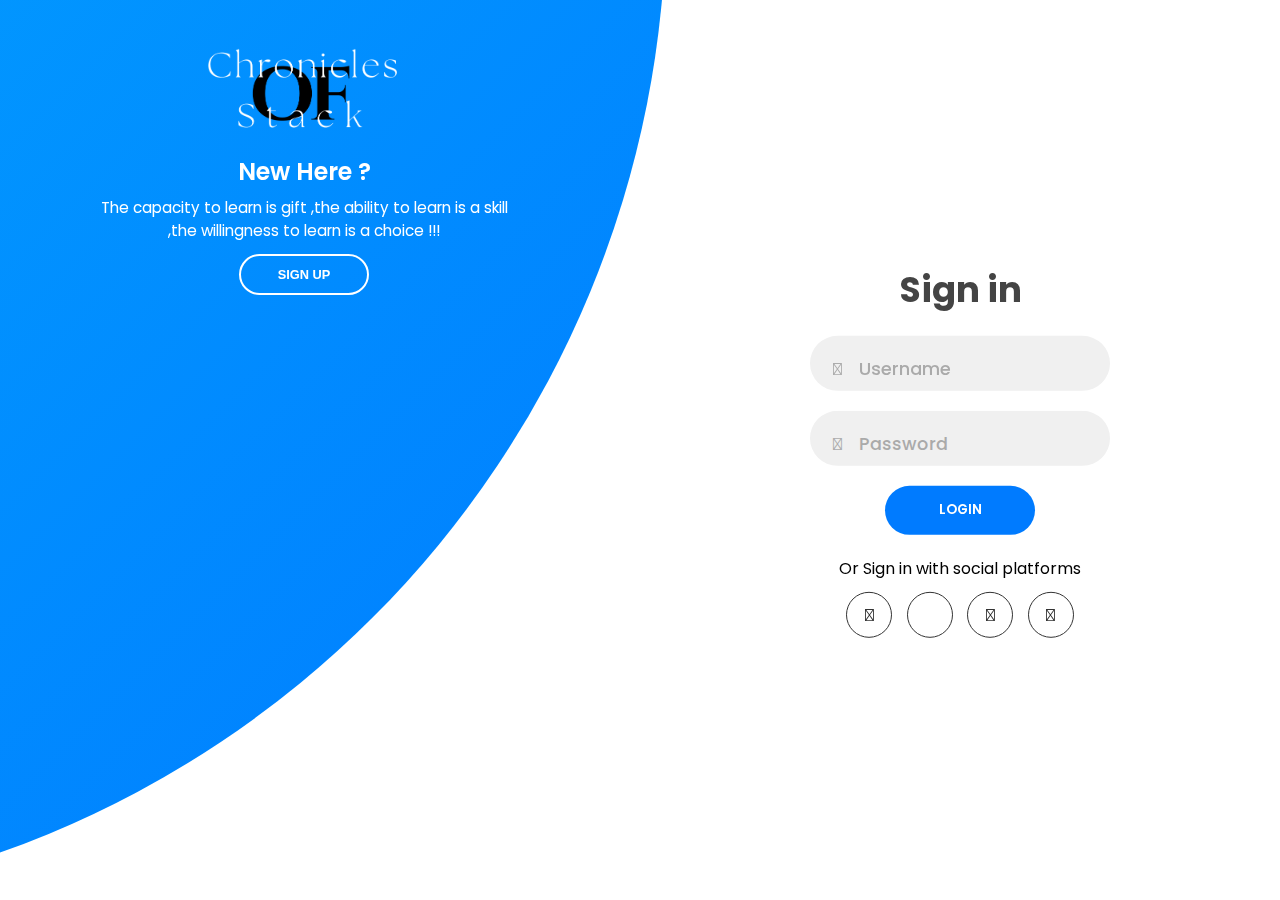
==== index.html @ d0fbfce1 "Add files via upload" ====
<!DOCTYPE html>
<html lang="en">
<head>
 <meta charset="UTF-8">
 <meta http-equiv="X-UA-Compatible" content="IE=edge">
 <meta name="viewport" content="width=device-width, initial-scale=1.0">
 <script 
 src="https://kit.fontawesome.com/64d58efce2.js"
 crossorigin="anonymous"></script>
 <title>Chronicles Of Stack</title>
 <link rel="preconnect" href="https://fonts.gstatic.com">
<link href="https://fonts.googleapis.com/css2?family=Baloo+Tammudu+2&display=swap" rel="stylesheet">
<link rel="stylesheet" href="./style1.css">
<link rel="stylesheet" href="https:..cdnjs.cloudflare.com/ajax/libs/font-awesome/4.7.0/css/font-awesome.min.css">

</head>
<body>
<div class="container">
    <div class="forms-container">
        <div class="signin-signup">
            <form action="./home1.html" class="sign-in-form">
                <h2 class="title">Sign in</h2>
                <div class="input-field">
                    <i class="fas fa-user"></i>
                    <input type="text" placeholder="Username">
                </div>
                <div class="input-field">
                    <i class="fas fa-lock"></i>
                    <input type="password" placeholder="Password">
                </div>
                <input type="submit" value="Login" class="btn solid">

                <p class="social-text">Or Sign in with social platforms</p>
                <div class="social-media">
                    <a href="#" class="social-icon">
                        <i class="fab fa-facebook-f"></i>
                    </a>
                    <a href="#" class="social-icon">
                        <i class="fab fa-linkedin-in"></i>
                    </a>
                    <a href="#" class="social-icon">
                        <i class="fab fa-twitter"></i>
                    </a>
                    <a href="#" class="social-icon">
                        <i class="fab fa-google"></i>
                    </a>
                </div>
            </form>
            <form action="" class="sign-up-form">
                <h2 class="title">Sign up</h2>
                <div class="input-field">
                    <i class="fas fa-user"></i>
                    <input type="text" placeholder="Username">
                </div>
                <div class="input-field">
                    <i class="fas fa-envelope"></i>
                    <input type="text" placeholder="Email">
                </div>
                <div class="input-field">
                    <i class="fas fa-lock"></i>
                    <input type="password" placeholder="Password">
                </div>
                <input type="submit" value="Sign up" class="btn solid">

                <p class="social-text">Or Sign Up with social platforms</p>
                <div class="social-media">
                    <a href="#" class="social-icon">
                        <i class="fab fa-facebook-f"></i>
                    </a>
                    <a href="#" class="social-icon">
                        <i class="fab fa-linkedin-in"></i>
                    </a>
                    <a href="#" class="social-icon">
                        <i class="fab fa-twitter"></i>
                    </a>
                    <a href="#" class="social-icon">
                        <i class="fab fa-google"></i>
                    </a>
                </div>
            </form>
        </div>
    </div>
    <div class="panels-container">
        <div class="panel left-panel">
            <div class="content">
                <img src="COS1.png" height="80px" width="200px">
                <br><br>
                <h3>New Here ?</h3>
                <p>The capacity to learn is gift ,the ability to learn is a skill ,the willingness to learn is a choice !!!</p>
                <button class="btn transparent" id="sign-up-btn">Sign up</button>
            </div>
            <img src="doctorsvg1.svg" class="image"alt="">
        </div>

        <div class="panel right-panel">
            <div class="content">
                <img src="COS1.png" height="80px" width="200px">
                <br><br>
                <h3>One of us ?</h3>
                <p>"Learn continually - there's always "one more thing" to learn!"</p>
                <button class="btn transparent" id="sign-in-btn">Sign in</button>
            </div>
            <img src="doctorsvg2.svg" class="image"alt="">
        </div>
    </div>
</div>
<script src="app.js"></script>
</body>
</html>
---- style1.css ----
@import url('https://fonts.googleapis.com/css2?family=Poppins:wght@200;300;400;500;600;700;800&display=swap');

* {
    padding: 0;
    margin: 0;
    box-sizing: border-box;
}

body, input {
    font-family: 'Poppins', sans-serif;
}

.container {
    position: relative;
    width: 100%;
    min-height: 100vh;
    background-color: #fff;
    overflow: hidden;
}

.container:before {
    content: '';
    position: absolute;
    width: 2000px;
    height: 2000px;
    border-radius: 50%;
    background: linear-gradient(-45deg,#007bff, #04befe);
    top: -10%;
    right: 48%;
    transform: translateY(-50%);
    z-index: 6;
    transition: 1.8s ease-in-out;
}

.forms-container {
    position: absolute;
    width: 100%;
    height: 100%;
    top: 0;
    left: 0;
}

.signin-signup {
    position: absolute;
    top: 50%;
    left: 75%;
    transform: translate(-50%, -50%);
    width: 50%;
    display: grid;
    grid-template-columns: 1fr;
    z-index: 5;
    transition: 1s 0.7s ease-in-out;
}

form {
    display: flex;
    align-items: center;
    justify-content: center;
    flex-direction: column;
    grid-column: 1 / 2;
    grid-row: 1 / 2;
    padding: 0 5rem;
    overflow: hidden;
    transition: 0.2s 0.7s ease-in-out;
}

form.sign-in-form {
    z-index: 2;
}

form.sign-up-form {
    z-index: 1;
    opacity: 0;
}

.title {
    font-size: 2.2rem;
    color: #444;
    margin-bottom: 10px;
}

.input-field {
    max-width: 300px;
    width: 100%;
    height: 55px;
    background-color: #f0f0f0;
    margin: 10px 0;
    border-radius: 55px;
    display: grid;
    grid-template-columns: 15% 85%;
    padding: 0.4rem;
}

.input-field i {
    text-align: center;
    line-height: 55px;
    color: #acacac;
    font-size: 1.1rem;
}

.input-field input {
    background: none;
    outline: none;
    border: none;
    line-height: 1;
    font-weight: 600;
    font-size: 1.1rem;
    color: #333;
}

.input-field input::placeholder {
    color: #aaa;
    font-weight: 500;
}

.btn {
    width: 150px;
    height: 49px;
    border: none;
    outline: none;
    border-radius: 49px;
    cursor: pointer;
    background-color: #007bff;
    color: #fff;
    text-transform: uppercase;
    font-weight: 600;
    margin: 10px 0;
    transform: .5s;
}

.btn:hover {
    background-color: #007bff;
}

.social-text {
    padding: .7rem 0;
    font-size: 1rem;
}

.social-media {
    display: flex;
    justify-content: center;
}

.social-icon {
    height: 46px;
    width: 46px;
    border: 1px solid #333;
    margin: 0 0.45rem;
    display: flex;
    justify-content: center;
    align-items: center;
    text-decoration: none;
    color: #333;
    font-size: 1.1rem;
    border-radius: 50%;
    transition: 0.3s;
}

.social-icon:hover {
    color: #4481eb;
    border-color: #007bff;
}

.panels-container {
    position: absolute;
    width: 100%;
    height: 100%;
    top: 0;
    left: 0;
    display: grid;
    grid-template-columns: repeat(2, 1fr);
}

.panel {
    display: flex;
    flex-direction: column;
    align-items: flex-end;
    justify-content: space-between;
    text-align: center;
    z-index: 7;
}

.left-panel {
    pointer-events: all;
    padding: 3rem 17% 2rem 12%;
}

.right-panel {
    pointer-events: none;
    padding: 3rem 12% 2rem 17%;
}

.panel .content {
    color: #fff;
    transition: .9s .6s ease-in-out;
}

.panel h3 {
    font-weight: 600;
    line-height: 1;
    font-size: 1.5rem;
}

.panel p {
    font-size: 0.95rem;
    padding: 0.75rem;
}

.btn.transparent {
    margin: 0;
    background: none;
    border: 2px solid #fff;
    width: 130px;
    height: 41px;
    font-weight: 600;
    font-size: 0.8rem;
}

.image {
    width: 100%;
    transition: 1.1s .4s ease-in-out;
}

.right-panel .content, .right-panel .image {
    transform: translateX(800px);
}

/* ANIMATION */

.container.sign-up-mode:before {
    transform: translate(100%, -50%);
    right: 52%;
}

.container.sign-up-mode .left-panel .image,
.container.sign-up-mode .left-panel .content {
    transform: translateX(-800px);
}

.container.sign-up-mode .right-panel .image,
.container.sign-up-mode .right-panel .content {
    transform: translateX(0px);
}

.container.sign-up-mode .left-panel {
    pointer-events: none;
}

.container.sign-up-mode .right-panel {
    pointer-events: all;
}

.container.sign-up-mode .signin-signup {
    left: 25%;
}

.container.sign-up-mode form.sign-in-form {
    z-index: 1;
    opacity: 0;
}

.container.sign-up-mode form.sign-up-form {
    z-index: 2;
    opacity: 1;
}

@media (max-width: 870px) {
    .container {
        min-height: 800px;
        height: 100vh;
    }

    .container:before {
        width: 1500px;
        height: 1500px;
        left: 30%;
        bottom: 68%;
        transform: translateX(-50%);
        right: initial;
        top: initial;
        transition: 2s ease-in-out;
    }

    .signin-signup {
        width: 100%;
        left: 50%;
        top: 95%;
        transform: translate(-50%, -100%);
        transition: 1s 0.8s ease-in-out;
    }

    .panels-container {
        grid-template-columns: 1fr;
        grid-template-rows: 1fr 2fr 1fr;
    }

    .panel {
        flex-direction: row;
        justify-content: space-around;
        align-items: center;
        padding: 2.5rem 8%;
    }

    .panel .content {
        padding-right: 15%;
        transition: 0.9s 0.8s ease-in-out;
    }

    .panel h3 {
        font-size: 1.2rem;
    }

    .panel p {
        font-size: 0.7rem;
        padding: 0.5rem 0;
    }

    .btn.transparent {
        width: 110px;
        height: 35px;
        font-size: 0.7rem;
    }

    .left-panel {
        grid-row: 1 / 2;
    }

    .right-panel {
        grid-row: 3 / 4;
    }

    .image {
        width: 200px;
        transition: 0.9s 0.6s ease-in-out;
    }

    .right-panel .content, .right-panel .image {
        transform: translateY(300px);
    }

    .container.sign-up-mode:before {
        transform: translate(-50%, 100%);
        bottom: 32%;
        right: initial;
    }

    .container.sign-up-mode .left-panel .image, 
    .container-sign-up-mode .left-panel .content {
        transform: translateY(-300px);
    }

    .container.sign-up-mode .signin-signup {
        top: 5%;
        transform: translate(-50%, 0);
        left: 50%;
    }
}

@media (max-width: 570px) {
    form {
        padding: 0.1rem;
    }

    .image {
        display: none;
    }

    .panel .content {
        padding: 0.5rem 1rem;
    }

    .container:before {
        bottom: 72%;
        left: 50%;
    }

    .container.sign-up-mode:before {
        bottom: 28%;
        left: 50%;
    }
}
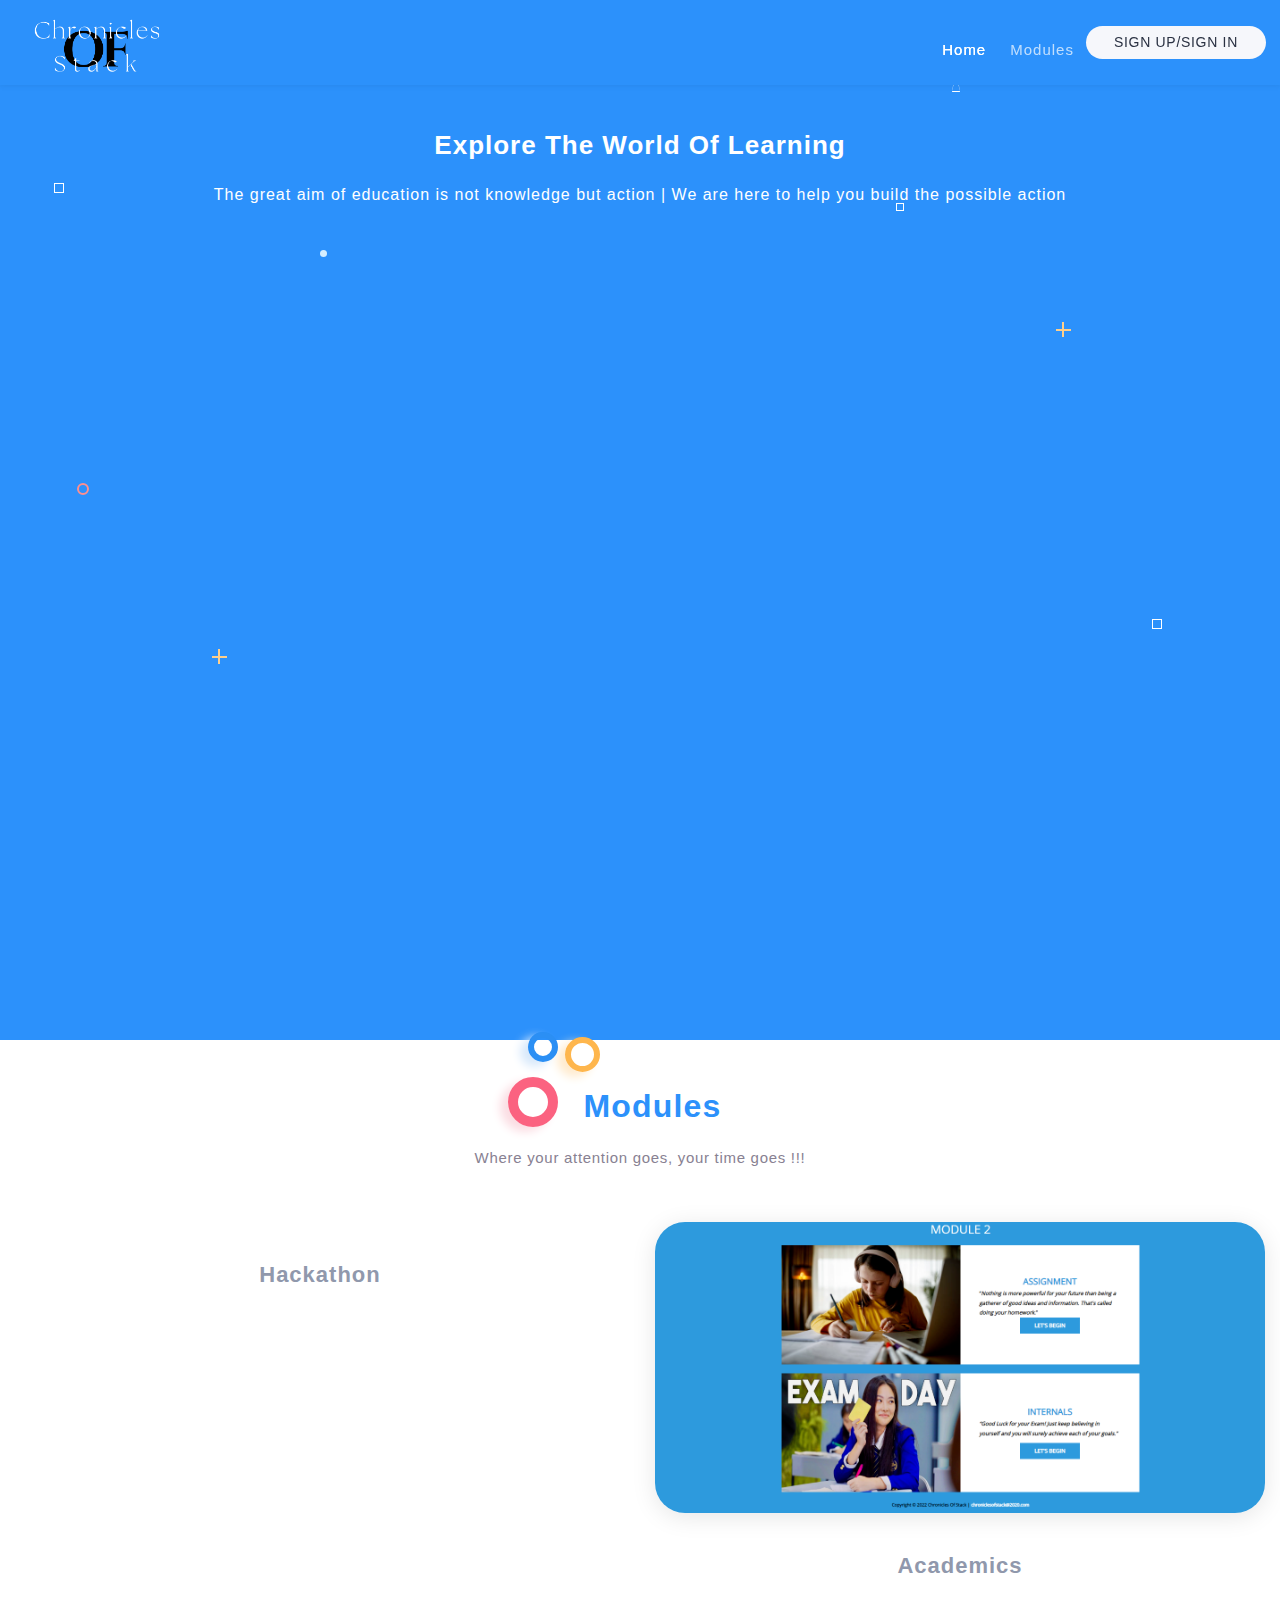
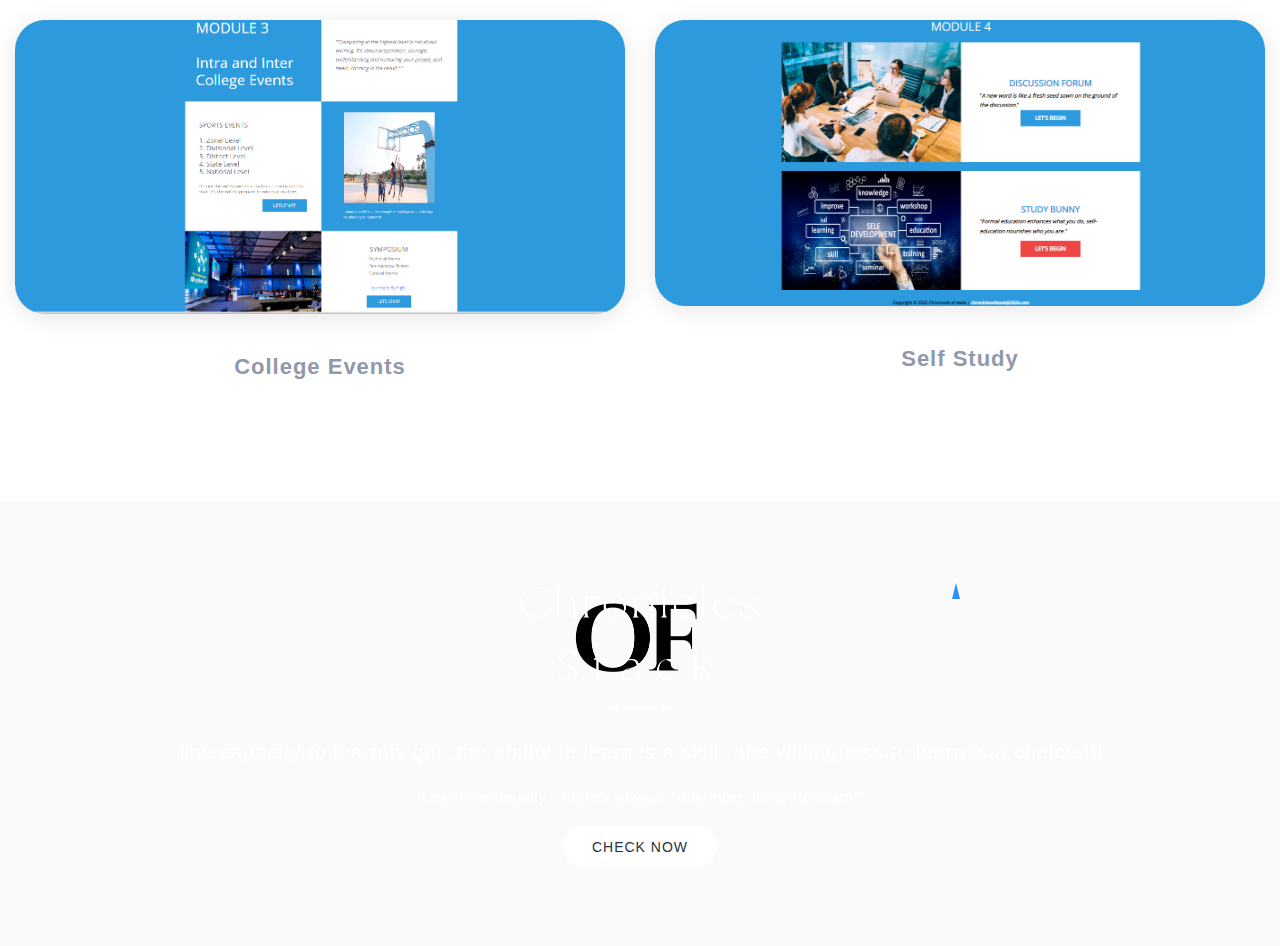
==== commit 664fbd72: "Add files via upload" ====
--- a/index.html
+++ b/index.html
@@ -1,109 +1,167 @@
-<!DOCTYPE html>
-<html lang="en">
-<head>
- <meta charset="UTF-8">
+<html lang="en" class="sr"><head>
+ <meta http-equiv="Content-Type" content="text/html; charset=UTF-8">
  <meta http-equiv="X-UA-Compatible" content="IE=edge">
  <meta name="viewport" content="width=device-width, initial-scale=1.0">
- <script 
- src="https://kit.fontawesome.com/64d58efce2.js"
- crossorigin="anonymous"></script>
+ <meta name="description" content="endless admin is super flexible, powerful, clean &amp; modern responsive bootstrap 4 admin template with unlimited possibilities.">
+ <meta name="keywords" content="admin template, endless admin template, dashboard template, flat admin template, responsive admin template, web app">
+ <meta name="author" content="pixelstrap">
+ 
+ 
  <title>Chronicles Of Stack</title>
- <link rel="preconnect" href="https://fonts.gstatic.com">
-<link href="https://fonts.googleapis.com/css2?family=Baloo+Tammudu+2&display=swap" rel="stylesheet">
-<link rel="stylesheet" href="./style1.css">
-<link rel="stylesheet" href="https:..cdnjs.cloudflare.com/ajax/libs/font-awesome/4.7.0/css/font-awesome.min.css">
+ <link rel="stylesheet" href="style3.css">
+</head>
+<body style="height: 100%;">
+<div class="page-wrapper">
+ <div class="page-body-wrapper landing-main" id="intro">
+   <div class="bg-sky-blue highlight-on-scroll" id="home">
+     <div class="svg_img1"><img class="img-fluid" src="http://vue.pixelstrap.com/endless/landing/assets/images/landing/svg_2.png" alt=""></div>
+     <div class="sticky-header">
+       <header class="">
+         <div class="container-modify">
+           <nav class="navbar navbar-b navbar-trans navbar-expand-xl fixed-top nav-padding" id="mainNav"><a class="navbar-brand" href="#"><img class="img-fluid" src="./COS1.png" alt="" 
+            ></a>
+             <button class="navbar-toggler navabr_btn-set custom_nav" type="button" data-toggle="collapse" data-target="#navbarDefault" aria-controls="navbarDefault" aria-expanded="false" aria-label="Toggle navigation"><span></span><span></span><span></span></button>
+             <div class="navbar-collapse justify-content-end collapse hidenav" id="navbarDefault">
+               <ul class="navbar-nav navbar_nav_modify" id="scroll-spy">
+                 <li class="nav-item"><a class="nav-link js-scroll active" href="#home">Home</a></li>
+                 <li class="nav-item"><a class="nav-link js-scroll" href="#dashboards">Modules</a></li>
+                 <li class="nav-item">
+                   <form class="form-inline support-res" target="_blank" action="./signin.html">
+                     <button class="btn btn-pill btn-light">SIGN UP/SIGN IN</button>
+                   </form>
+                 </li>
+               </ul>
+             </div>
+           </nav>
+         </div>
+       </header>
+     </div>
+     <div class="container">
+       <div class="landing-center landing-center-responsive title-padding">
 
-</head>
-<body>
-<div class="container">
-    <div class="forms-container">
-        <div class="signin-signup">
-            <form action="./home1.html" class="sign-in-form">
-                <h2 class="title">Sign in</h2>
-                <div class="input-field">
-                    <i class="fas fa-user"></i>
-                    <input type="text" placeholder="Username">
-                </div>
-                <div class="input-field">
-                    <i class="fas fa-lock"></i>
-                    <input type="password" placeholder="Password">
-                </div>
-                <input type="submit" value="Login" class="btn solid">
+         <div class="title-content">
+           <h1>Explore The World Of Learning</h1>
+           <p class="m-0">The great aim of education is not knowledge but action 
+            | We are here to help you build the possible action</p>
+         </div>
+         <div class="container-fluid">
+           <div class="landing_first_section_img">
+             <div class="img-set3"><img class="img-fluid" src="big1.png" alt=""></div>
+           </div>
+         </div>
+         <div class="img-wave1-set"></div>
+         <div class="img-wave2-set"></div>
+       </div>
+     </div>
+     <div class="round-tringle-square-animation">
+       <div class="triangle_set1">
+         <div class="triangle1">
+           <div class="empty1"></div>
+         </div>
+       </div>
+       <div class="triangle_set">
+         <div class="triangle">
+           <div class="empty"></div>
+         </div>
+       </div>
+       <div class="bg_circle1"></div>
+       <div class="bg_circle2"></div>
+       <div class="bg_circle3"></div>
+       <div class="square1"></div>
+       <div class="square2"></div>
+       <div class="bg_circle4"></div>
+       <div class="square"></div>
+       <div class="cross"> </div>
+       <div class="cross1"></div>
+       <div class="cross2"></div>
+     </div>
+   </div>
+ </div>
 
-                <p class="social-text">Or Sign in with social platforms</p>
-                <div class="social-media">
-                    <a href="#" class="social-icon">
-                        <i class="fab fa-facebook-f"></i>
-                    </a>
-                    <a href="#" class="social-icon">
-                        <i class="fab fa-linkedin-in"></i>
-                    </a>
-                    <a href="#" class="social-icon">
-                        <i class="fab fa-twitter"></i>
-                    </a>
-                    <a href="#" class="social-icon">
-                        <i class="fab fa-google"></i>
-                    </a>
-                </div>
-            </form>
-            <form action="" class="sign-up-form">
-                <h2 class="title">Sign up</h2>
-                <div class="input-field">
-                    <i class="fas fa-user"></i>
-                    <input type="text" placeholder="Username">
-                </div>
-                <div class="input-field">
-                    <i class="fas fa-envelope"></i>
-                    <input type="text" placeholder="Email">
-                </div>
-                <div class="input-field">
-                    <i class="fas fa-lock"></i>
-                    <input type="password" placeholder="Password">
-                </div>
-                <input type="submit" value="Sign up" class="btn solid">
 
-                <p class="social-text">Or Sign Up with social platforms</p>
-                <div class="social-media">
-                    <a href="#" class="social-icon">
-                        <i class="fab fa-facebook-f"></i>
-                    </a>
-                    <a href="#" class="social-icon">
-                        <i class="fab fa-linkedin-in"></i>
-                    </a>
-                    <a href="#" class="social-icon">
-                        <i class="fab fa-twitter"></i>
-                    </a>
-                    <a href="#" class="social-icon">
-                        <i class="fab fa-google"></i>
-                    </a>
-                </div>
-            </form>
-        </div>
-    </div>
-    <div class="panels-container">
-        <div class="panel left-panel">
-            <div class="content">
-                <img src="COS1.png" height="80px" width="200px">
-                <br><br>
-                <h3>New Here ?</h3>
-                <p>The capacity to learn is gift ,the ability to learn is a skill ,the willingness to learn is a choice !!!</p>
-                <button class="btn transparent" id="sign-up-btn">Sign up</button>
-            </div>
-            <img src="doctorsvg1.svg" class="image"alt="">
-        </div>
 
-        <div class="panel right-panel">
-            <div class="content">
-                <img src="COS1.png" height="80px" width="200px">
-                <br><br>
-                <h3>One of us ?</h3>
-                <p>"Learn continually - there's always "one more thing" to learn!"</p>
-                <button class="btn transparent" id="sign-in-btn">Sign in</button>
-            </div>
-            <img src="doctorsvg2.svg" class="image"alt="">
-        </div>
-    </div>
+ <section class="section-space creative-demo-section highlight-on-scroll colspace" id="dashboards">
+   <div class="container">
+     <div class="row">
+       <div class="col-sm-12">
+         <div class="creative-demo-content">
+           <div class="couting">
+             <h2>Modules</h2>
+           </div>
+           <p>
+            Where your attention goes, your time goes !!!
+           </p>
+         </div>
+       </div>
+     </div>
+   </div>
+   <div class="container container-modify">
+     <div class="row">
+       <div class="col-md-6">
+         <div class="img-effect"><a href="http://vue.pixelstrap.com/endless/dashboard/default" target="_blank"><img class="img-fluid creative-img" src="http://vue.pixelstrap.com/endless/landing/assets/images/landing/default-dashboard.png" alt="">
+           <div class="cretive_img_content">
+             <h4>Hackathon</h4>
+           </div></a></div>
+       </div>
+       <div class="col-md-6">
+         <div class="img-effect"><a href="mod_index.html" target="_blank"><img class="img-fluid creative-img" src="mod_2.png" alt="">
+           <div class="cretive_img_content">
+             <h4>Academics</h4>
+           </div></a></div>
+       </div>
+       <div class="col-md-6">
+         <div class="img-effect"><a href="mod3.html" target="_blank"><img class="img-fluid creative-img" src="mod_3 image.png" alt="">
+           <div class="cretive_img_content">
+             <h4>College Events</h4>
+           </div></a></div>
+       </div>
+       <div class="col-md-6">
+         <div class="img-effect"><a href="module4.html" target="_blank"><img class="img-fluid creative-img" src="study.png" alt="">
+           <div class="cretive_img_content">
+             <h4>Self Study</h4>
+           </div></a></div>
+       </div>
+     </div>
+   </div>
+ </section>
+ 
+ 
+ 
+
+
+
+ <section class="footer-bg">
+   <div class="square1"></div>
+   <div class="square2"></div>
+   <div class="bg_circle4"></div>
+   <div class="square"></div>
+   <div class="cross2"></div>
+   <div class="triangle_set">
+     <div class="triangle">
+       <div class="empty"></div>
+     </div>
+   </div>
+   <div class="bg_circle1"></div>
+   <div class="bg_circle2"></div>
+   <div class="bg_circle3"></div>
+   <div class="container">
+     <div class="landing-center ptb50">
+       <div class="title"><img class="img-fluid" src="COS1.png" alt="">
+         <div class="footer-pattern-root">
+           <div class="footer-line-pattern"></div>
+         </div>
+       </div>
+       <div class="footer-content">
+         <h1>The capacity to learn is gift ,the ability to learn is a skill ,
+          the willingness to learn is a choice !!!</h1>
+         <p>"Learn continually - there's always "one more thing" to learn!"</p><a class="btn mrl5 btn-md" 
+         target="_blank" href="signin.html">Check Now</a>
+       </div>
+     </div>
+   </div>
+ </section>
+ <div class="tap-top" style="display: none;"><i class="fa fa-angle-double-up"></i></div>
 </div>
-<script src="app.js"></script>
-</body>
-</html>+<script src="app3.js"></script>
+
+</body></html>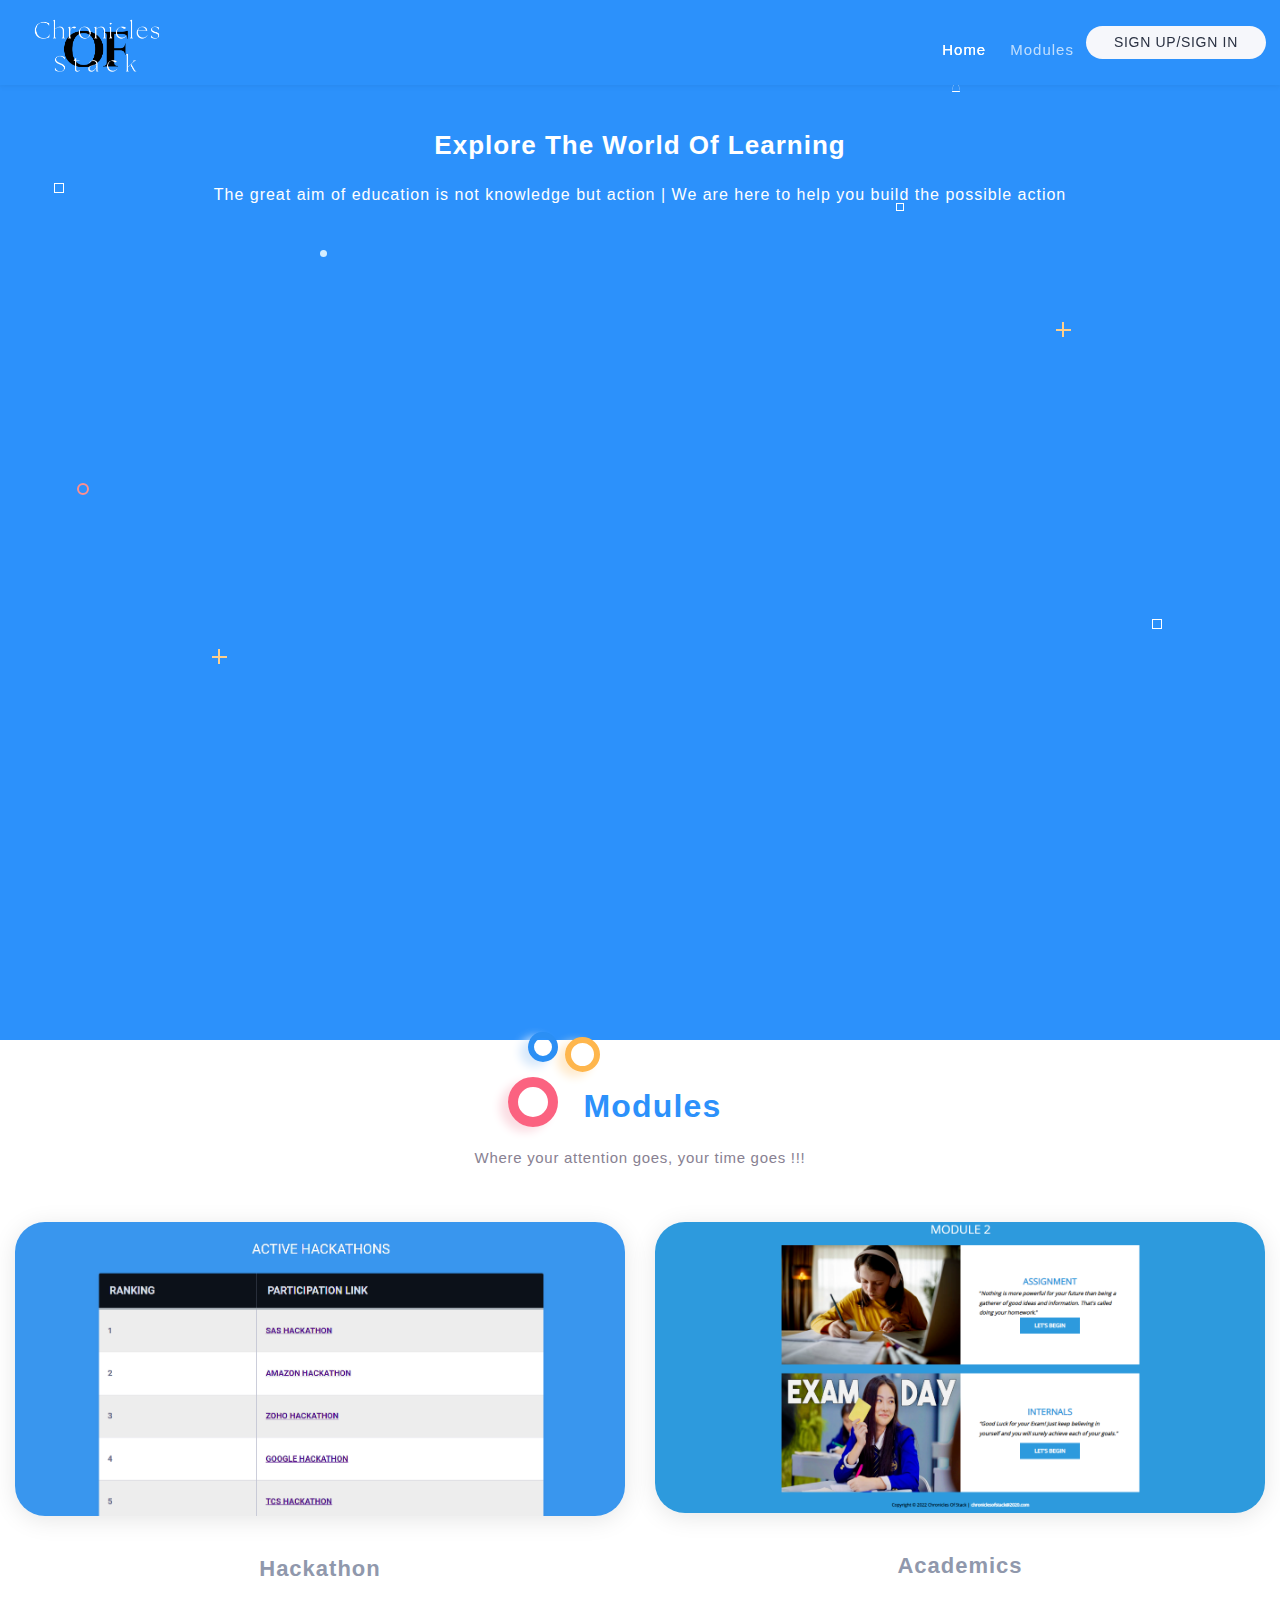
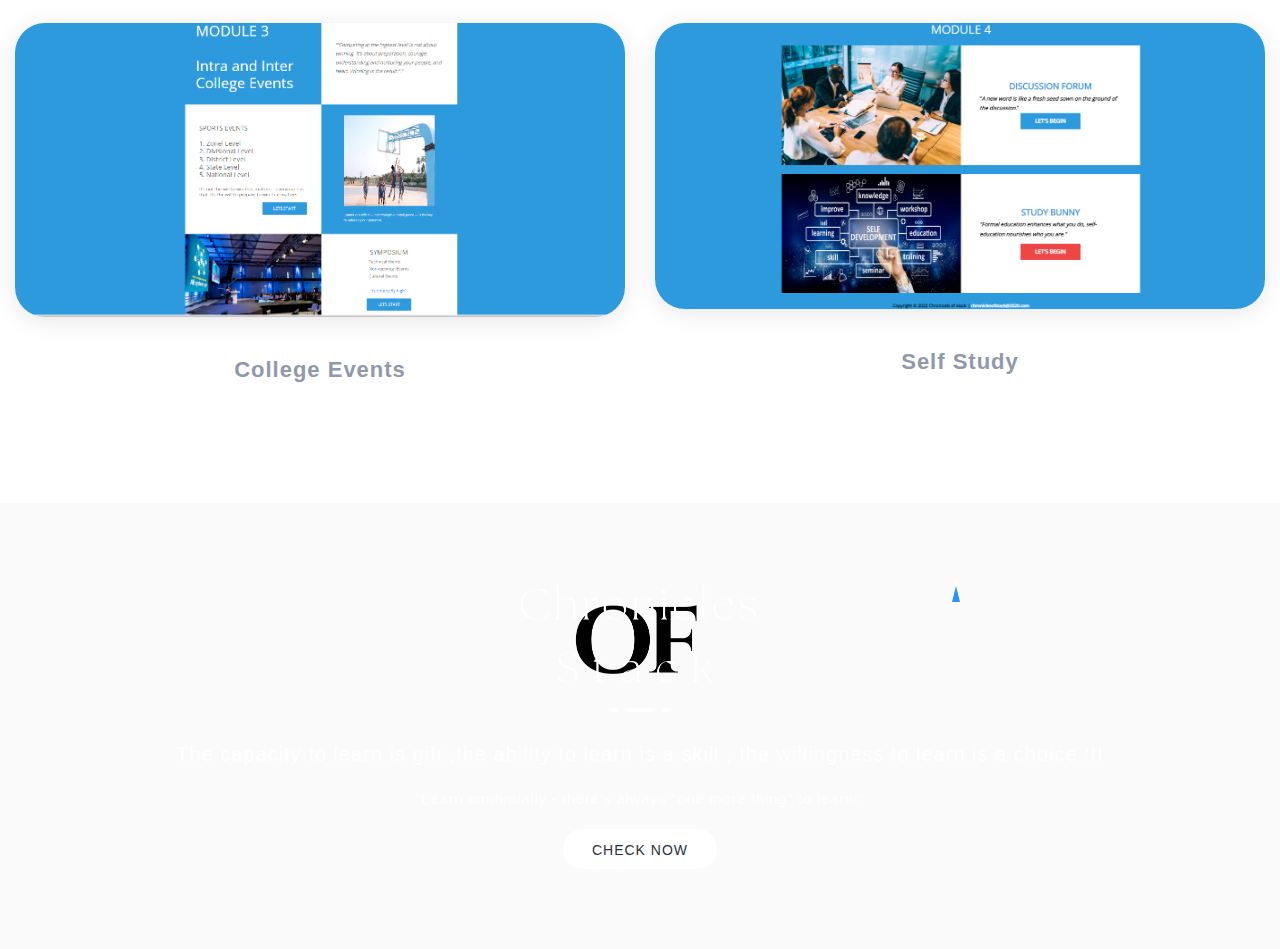
==== commit e428be8d: "Add files via upload" ====
--- a/index.html
+++ b/index.html
@@ -8,7 +8,7 @@
  
  
  <title>Chronicles Of Stack</title>
- <link rel="stylesheet" href="style3.css">
+ <link rel="stylesheet" href="./style3.css">
 </head>
 <body style="height: 100%;">
 <div class="page-wrapper">
@@ -46,7 +46,7 @@
          </div>
          <div class="container-fluid">
            <div class="landing_first_section_img">
-             <div class="img-set3"><img class="img-fluid" src="big1.png" alt=""></div>
+             <div class="img-set3"><img class="img-fluid" src="./big1.png" alt=""></div>
            </div>
          </div>
          <div class="img-wave1-set"></div>
@@ -98,25 +98,25 @@
    <div class="container container-modify">
      <div class="row">
        <div class="col-md-6">
-         <div class="img-effect"><a href="http://vue.pixelstrap.com/endless/dashboard/default" target="_blank"><img class="img-fluid creative-img" src="http://vue.pixelstrap.com/endless/landing/assets/images/landing/default-dashboard.png" alt="">
+         <div class="img-effect"><a href="#" target="_blank"><img class="img-fluid creative-img" src="./mod_1 image.png" alt="">
            <div class="cretive_img_content">
              <h4>Hackathon</h4>
            </div></a></div>
        </div>
        <div class="col-md-6">
-         <div class="img-effect"><a href="mod_index.html" target="_blank"><img class="img-fluid creative-img" src="mod_2.png" alt="">
+         <div class="img-effect"><a href="./mod_index.html" target="_blank"><img class="img-fluid creative-img" src="./mod_2.png" alt="">
            <div class="cretive_img_content">
              <h4>Academics</h4>
            </div></a></div>
        </div>
        <div class="col-md-6">
-         <div class="img-effect"><a href="mod3.html" target="_blank"><img class="img-fluid creative-img" src="mod_3 image.png" alt="">
+         <div class="img-effect"><a href="./mod3.html" target="_blank"><img class="img-fluid creative-img" src="./mod_3 image.png" alt="">
            <div class="cretive_img_content">
              <h4>College Events</h4>
            </div></a></div>
        </div>
        <div class="col-md-6">
-         <div class="img-effect"><a href="module4.html" target="_blank"><img class="img-fluid creative-img" src="study.png" alt="">
+         <div class="img-effect"><a href="./module4.html" target="_blank"><img class="img-fluid creative-img" src="./study.png" alt="">
            <div class="cretive_img_content">
              <h4>Self Study</h4>
            </div></a></div>
@@ -146,7 +146,7 @@
    <div class="bg_circle3"></div>
    <div class="container">
      <div class="landing-center ptb50">
-       <div class="title"><img class="img-fluid" src="COS1.png" alt="">
+       <div class="title"><img class="img-fluid" src="./COS1.png" alt="">
          <div class="footer-pattern-root">
            <div class="footer-line-pattern"></div>
          </div>
@@ -155,13 +155,13 @@
          <h1>The capacity to learn is gift ,the ability to learn is a skill ,
           the willingness to learn is a choice !!!</h1>
          <p>"Learn continually - there's always "one more thing" to learn!"</p><a class="btn mrl5 btn-md" 
-         target="_blank" href="signin.html">Check Now</a>
+         target="_blank" href="./signin.html">Check Now</a>
        </div>
      </div>
    </div>
  </section>
  <div class="tap-top" style="display: none;"><i class="fa fa-angle-double-up"></i></div>
 </div>
-<script src="app3.js"></script>
+<script src="./app3.js"></script>
 
 </body></html>